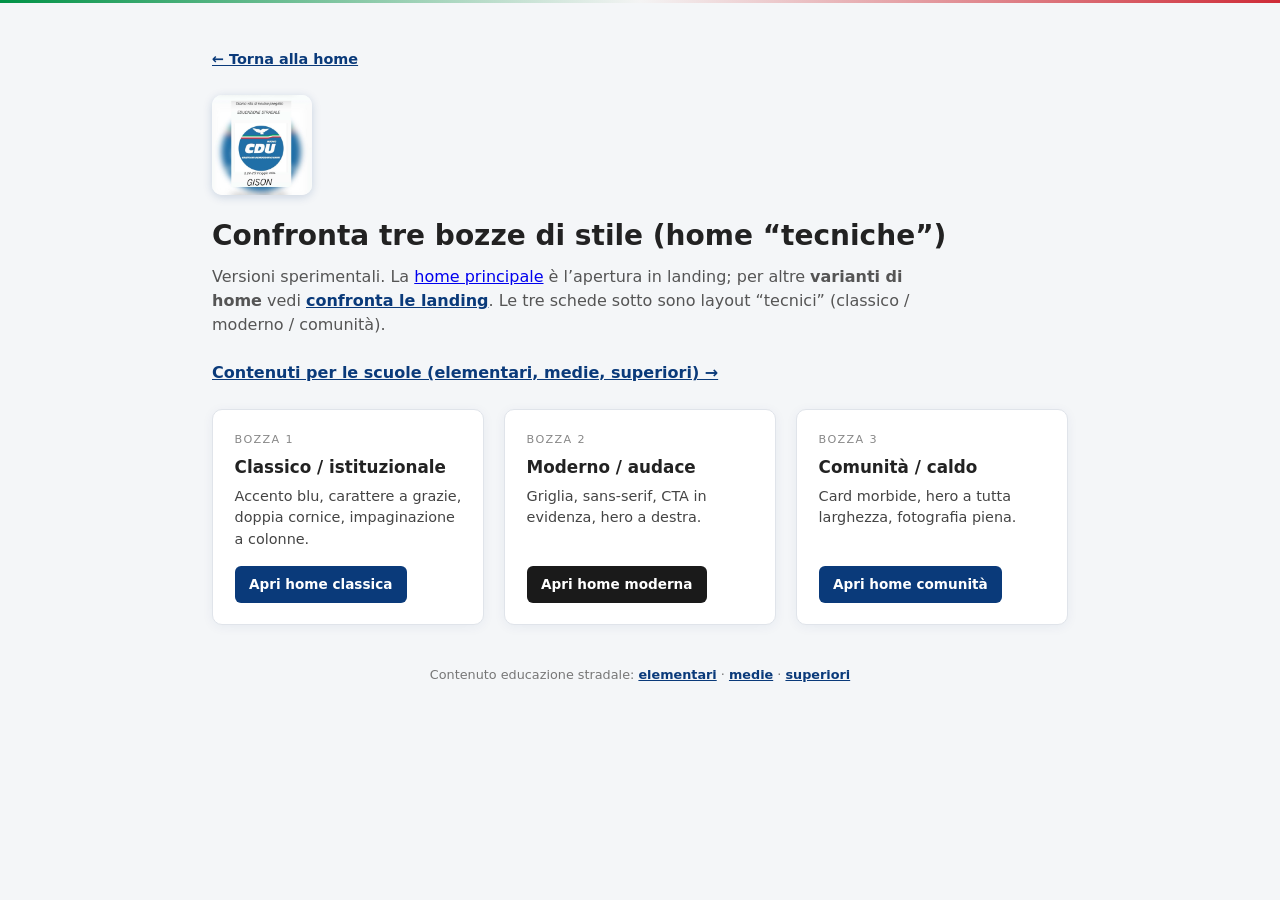
==== bozze.html @ 807c23c7 "Initial release: site v1.0.0 Made-with: Cursor" ====
<!DOCTYPE html>
<html lang="it">
  <head>
    <meta charset="utf-8" />
    <meta name="viewport" content="width=device-width, initial-scale=1" />
    <title>Bozze di stile — Nicola Gison | Melito</title>
    <link rel="stylesheet" href="/assets/styles/brand.css" />
    <style>
      :root {
        --a: var(--brand-blue, #0a3a7a);
        --b: #1a1a1a;
      }
      * {
        box-sizing: border-box;
      }
      body {
        margin: 0;
        font-family: system-ui, sans-serif;
        line-height: 1.5;
        color: #222;
        background: #f4f6f8;
      }
      .wrap {
        max-width: 56rem;
        margin: 0 auto;
        padding: 2rem 1.25rem 3rem;
      }
      .hub-head {
        display: flex;
        flex-wrap: wrap;
        align-items: flex-start;
        gap: 1.25rem 1.5rem;
        margin-bottom: 1.5rem;
      }
      .hub-head .site-logo {
        width: 100px;
        height: 100px;
      }
      h1 {
        font-size: clamp(1.4rem, 2.5vw, 1.75rem);
        margin: 0 0 0.5rem;
      }
      p.lead {
        color: #555;
        margin: 0;
        max-width: 44rem;
      }
      p.nav-lead {
        margin: 0.75rem 0 1.5rem;
      }
      .back-home {
        font-size: 0.9rem;
        margin-bottom: 1.5rem;
      }
      .back-home a {
        color: var(--a);
        font-weight: 600;
      }
      .grid {
        display: grid;
        gap: 1.25rem;
        grid-template-columns: repeat(auto-fit, minmax(15rem, 1fr));
      }
      .card {
        background: #fff;
        border: 1px solid #e0e4ea;
        border-radius: 10px;
        padding: 1.35rem;
        display: flex;
        flex-direction: column;
        box-shadow: 0 2px 12px rgba(10, 58, 120, 0.06);
      }
      .card h2 {
        font-size: 1.05rem;
        margin: 0 0 0.35rem;
      }
      .card .style-name {
        display: block;
        font-size: 0.7rem;
        text-transform: uppercase;
        letter-spacing: 0.12em;
        color: #888;
        margin-bottom: 0.4rem;
      }
      .card p {
        font-size: 0.9rem;
        color: #444;
        margin: 0 0 1rem;
        flex: 1;
      }
      .card a {
        display: inline-block;
        align-self: flex-start;
        padding: 0.5rem 0.9rem;
        border-radius: 6px;
        text-decoration: none;
        font-size: 0.85rem;
        font-weight: 600;
        color: #fff;
      }
      .a1 {
        --x: var(--a);
      }
      .a1 a {
        background: var(--x);
      }
      .a2 {
        --x: var(--b);
      }
      .a2 a {
        background: var(--x);
      }
      .a3 {
        --x: var(--a);
      }
      .a3 a {
        background: var(--a);
      }
      footer {
        text-align: center;
        font-size: 0.8rem;
        color: #777;
        margin-top: 2.5rem;
      }
      a.nav-edu {
        color: var(--a);
        font-weight: 600;
      }
    </style>
  </head>
  <body>
    <div class="italy-stripe" role="presentation" aria-hidden="true"></div>
    <div class="wrap">
      <p class="back-home"><a href="/">← Torna alla home</a></p>
      <div class="hub-head">
        <img
          class="site-logo"
          src="/assets/logo.jpg"
          width="120"
          height="120"
          alt="Diamo vita al nostro progetto — Educazione stradale, Nicola Gison, Nuovo CDU, Melito di Napoli"
        />
        <div>
          <h1>Confronta tre bozze di stile (home “tecniche”)</h1>
          <p class="lead">Versioni sperimentali. La <a href="/">home principale</a> è l’apertura in landing; per altre <strong>varianti di home</strong> vedi
            <a href="/concetti-landing.html" style="color: var(--a); font-weight: 600">confronta le landing</a>. Le tre schede sotto sono layout “tecnici” (classico / moderno / comunità).</p>
        </div>
      </div>
      <p class="nav-lead">
        <a class="nav-edu" href="/educazione/elementari.html">Contenuti per le scuole (elementari, medie, superiori) →</a>
      </p>
      <div class="grid">
        <article class="card a1">
          <span class="style-name">Bozza 1</span>
          <h2>Classico / istituzionale</h2>
          <p>Accento blu, carattere a grazie, doppia cornice, impaginazione a colonne.</p>
          <a href="/classico.html">Apri home classica</a>
        </article>
        <article class="card a2">
          <span class="style-name">Bozza 2</span>
          <h2>Moderno / audace</h2>
          <p>Griglia, sans-serif, CTA in evidenza, hero a destra.</p>
          <a href="/moderno.html">Apri home moderna</a>
        </article>
        <article class="card a3">
          <span class="style-name">Bozza 3</span>
          <h2>Comunità / caldo</h2>
          <p>Card morbide, hero a tutta larghezza, fotografia piena.</p>
          <a href="/comunita.html">Apri home comunità</a>
        </article>
      </div>
      <footer>
        Contenuto educazione stradale:
        <a class="nav-edu" href="/educazione/elementari.html">elementari</a> ·
        <a class="nav-edu" href="/educazione/medie.html">medie</a> ·
        <a class="nav-edu" href="/educazione/superiori.html">superiori</a>
      </footer>
    </div>
  </body>
</html>
---- assets/styles/brand.css ----
/* Palette da logo campagna: blu, bianco, nero, tricolore. Foto: ritaglio e “punch” in CSS. */
:root {
  --brand-blue: #0a3a7a;
  --brand-blue-mid: #13509e;
  --brand-blue-soft: #e8f0f9;
  --brand-ink: #141414;
  --brand-italy-green: #009246;
  --brand-italy-red: #ce2b37;
  --brand-stone: #c4a35a;
  --brand-white: #ffffff;
  --photo-filter: contrast(1.1) saturate(1.12) brightness(0.99);
  --photo-radius: 10px;
}

.italy-stripe {
  display: block;
  height: 3px;
  width: 100%;
  background: linear-gradient(
    90deg,
    var(--brand-italy-green) 0%,
    #f4f4f4 50%,
    var(--brand-italy-red) 100%
  );
}

/* Logo ufficiale: quadrato, niente crop circolare forzato */
.site-logo {
  display: block;
  border-radius: 10px;
  box-shadow: 0 2px 10px rgba(10, 58, 120, 0.18);
  object-fit: cover;
  background: var(--brand-white);
}

/* Foto del territorio: verticale → hero orizzontale = crop alto (cielo + landmark) */
.photo-hero {
  filter: var(--photo-filter);
  border-radius: var(--photo-radius);
}

@media (pointer: fine) and (hover: hover) {
  .photo-hero:hover {
    filter: contrast(1.14) saturate(1.16) brightness(1.01);
  }
}

/* Striscia educazione: aspect fisso, meno “vuoto” su mobile */
.photo-strip {
  filter: var(--photo-filter);
  width: 100%;
  height: 100%;
  min-height: 120px;
  object-fit: cover;
  object-position: center 32%;
  border-radius: 8px 8px 0 0;
}

.melito-strip figure:nth-child(1) .photo-strip {
  object-position: 50% 30%;
}
.melito-strip figure:nth-child(2) .photo-strip {
  object-position: 50% 38%;
}
.melito-strip figure:nth-child(3) .photo-strip {
  object-position: 50% 35%;
}
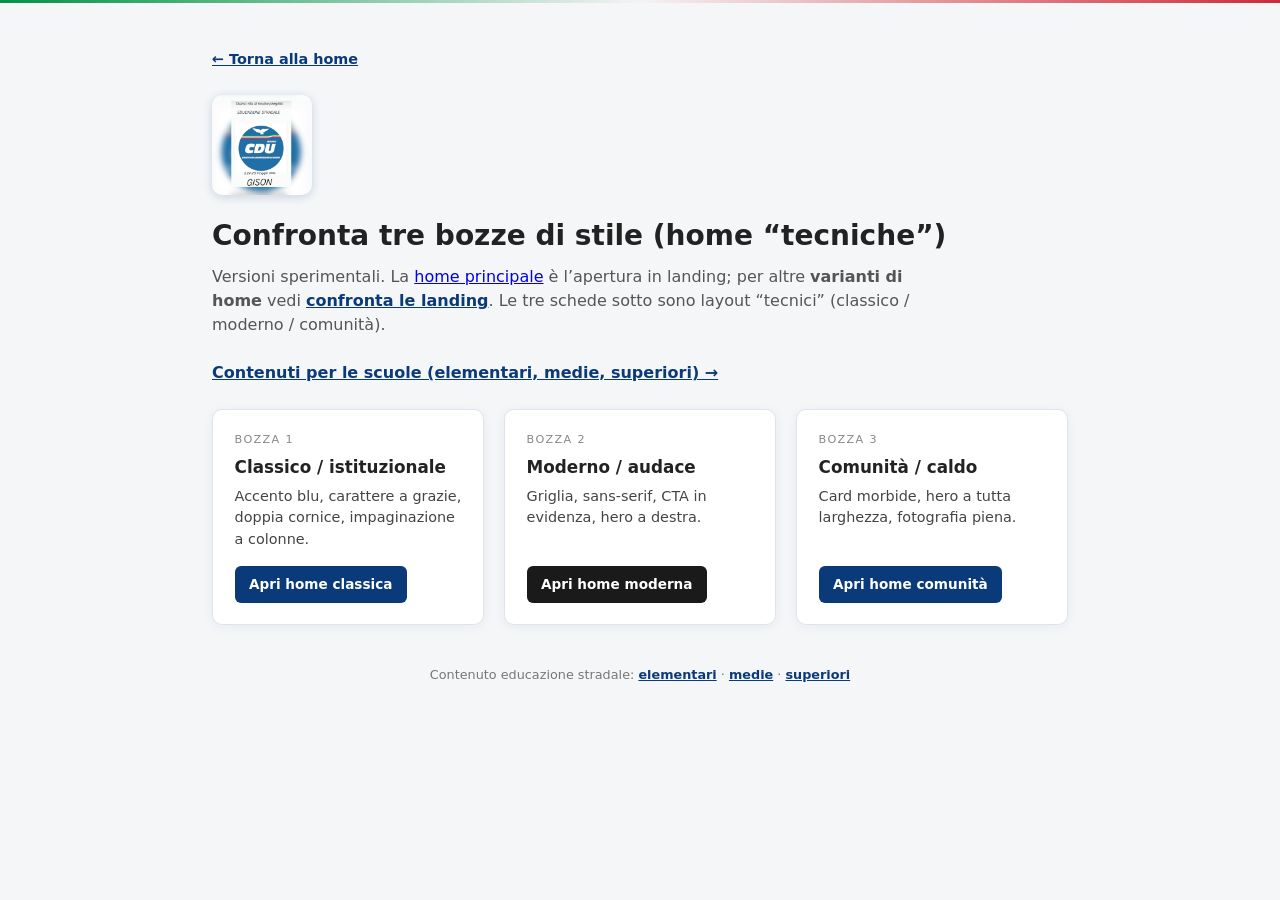
==== commit 38f4cf4a: "fix: canonical/sitemap use scuolaeguida.com; README troubleshooting for GoDaddy vs GitHub DNS Made-w" ====
--- a/bozze.html
+++ b/bozze.html
@@ -3,6 +3,7 @@
   <head>
     <meta charset="utf-8" />
     <meta name="viewport" content="width=device-width, initial-scale=1" />
+    <link rel="canonical" href="https://scuolaeguida.com/bozze.html" />
     <title>Bozze di stile — Nicola Gison | Melito</title>
     <link rel="stylesheet" href="/assets/styles/brand.css" />
     <style>
